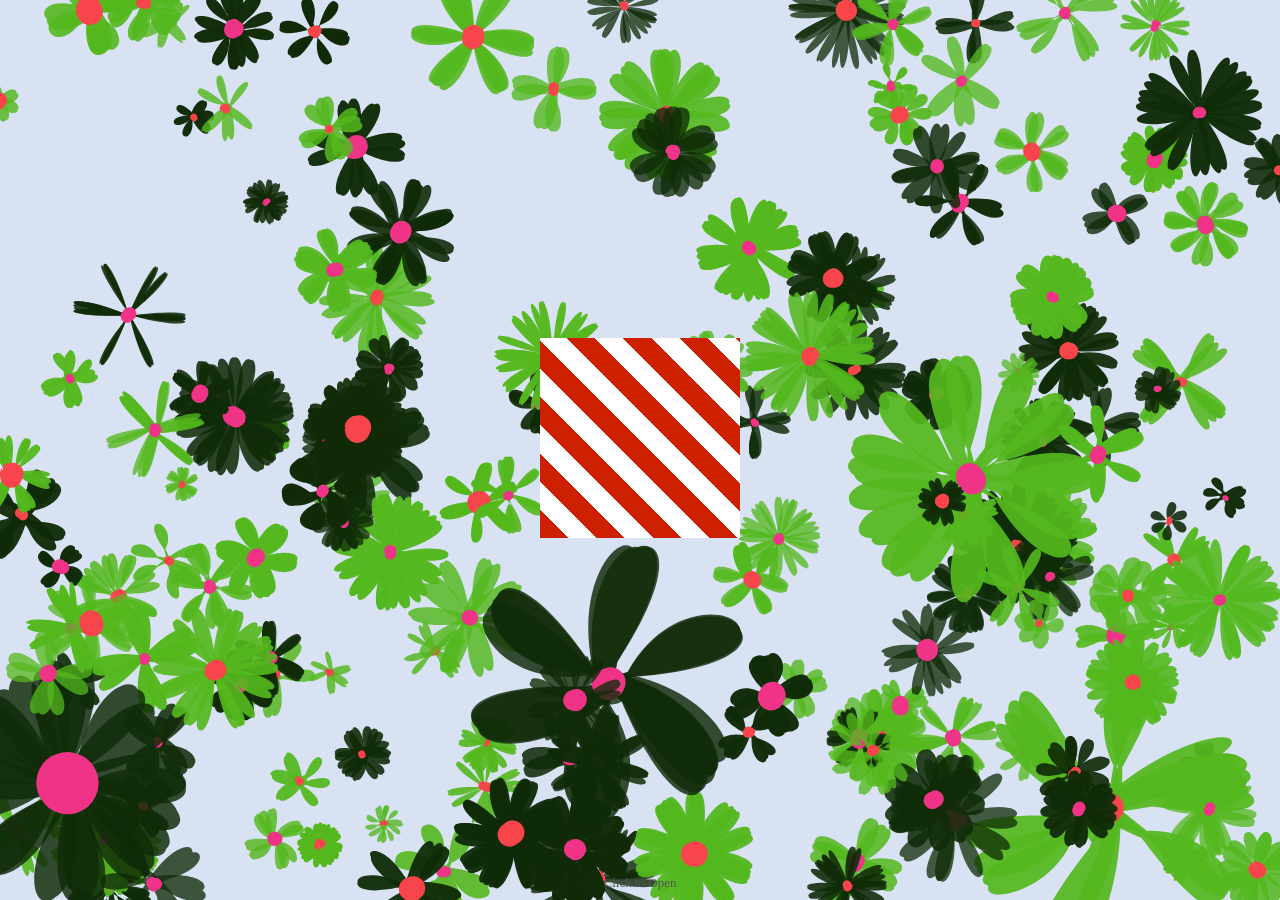
==== gift.html @ 68e53c65 "first commit" ====
<html lang="en">
  <head>
    <meta charset="UTF-8" />
    <meta http-equiv="X-UA-Compatible" content="IE=edge" />
    <meta name="viewport" content="width=device-width, initial-scale=1.0" />
    <title>Happy Birthday</title>
    <link rel="stylesheet" href="canvas.css" />
    <link rel="stylesheet" href="present.css" />
    <link rel="stylesheet" href="card.css" />
    <link rel="stylesheet" href="index.css" />
    <script src="jquery.js"></script>
  </head>
  <body>
    <div class="parent">
      <canvas id="canvas"></canvas>
      <section class="above-fold">
        <div class="wrap-present">
          <div class="present-box" id="present">
            <div class="present">
              <div class="img-wrap" id="present-image"></div>
            </div>
            <div class="side front"></div>
            <div class="side back"></div>
            <div class="side left"></div>
            <div class="side right"></div>
            <div class="side top">
              <span class="to">
                <span class="name" id="nametag"> </span>
              </span>
            </div>
            <div class="side bottom"></div>
          </div>
        </div>
        <p class="info-text">Click to Open</p>
      </section>

      <div id="card">
        <h4 class="title-card">💘little coder💘</h4>

        <img
          src="photo1.jpg"
          class="honey"
        />

        <h4 class="content-card">
          Happy Birthday Make A Wish. Dear brother, hope you receive everything
          you wish for this year. You deserve the best! Thanks for being such a
          great brother.💘
        </h4>
      </div>
    </div>
    <audio autoplay loop  id="playAudio">
      <source src="music.mp3">
    </audio>
  </body>
  <script src="config.js"></script>
  <script src="canvas.js"></script>
  <script src="present.js"></script>
  <script>
    
  </script>
</html>
---- canvas.css ----
canvas {
    height: 100vh;
    width: 100vw;
  }
---- present.css ----
html, body {
    margin: 0;
  }
  
  .above-fold {
    height: 100vh;
    width: 100vw;
    padding: 0;
    margin: 0;
    perspective: 800px;
    perspective-origin: 50% 200px;
    display: flex;
    flex-wrap: wrap;
    position: relative;
  }
  .above-fold .info-text {
    width: 100%;
    display: block;
    text-align: center;
    margin: 0;
    padding: 0;
    color: #555;
    font-family: "Avenir";
    font-weight: 100;
    font-size: 13px;
    height: 25px;
    align-self: flex-end;
  }
  
  .wrap-present {
    width: 100%;
    display: flex;
    align-self: flex-end;
  }
  
  .present-box {
    transform-style: preserve-3d;
    width: 200px;
    height: 200px;
    margin: auto;
    -webkit-animation: rotate 11s alternate linear infinite;
            animation: rotate 11s alternate linear infinite;
    cursor: pointer;
  }
  .present-box:hover {
    -webkit-animation: staticFront 700ms ease forwards;
            animation: staticFront 700ms ease forwards;
  }
  .present-box.open {
    /*&>.side.top{
        opacity: .2;
    }*/
    -webkit-animation: zoomIn 1s ease-in forwards;
            animation: zoomIn 1s ease-in forwards;
    transform: rotateX(-103deg) rotateY(-180deg);
    transition: transform 400ms;
  }
  .present-box.open .present {
    pointer-events: auto;
    visibility: visible;
  }
  .present-box.open .present .img-wrap {
    opacity: 1;
    transition: transform 600ms 800ms, opacity 800ms 200ms;
    transform: translateZ(0px);
  }
  .present-box.open > .side {
    opacity: 0.3;
    transition: opacity 500ms 600ms;
  }
  .present-box.open > .side.back {
    opacity: 0.7;
    transform: translateZ(-101px) rotateY(180deg);
  }
  .present-box.open > .side.front {
    transition: transform 800ms 0s, opacity 500ms 600ms, width 600ms 600ms;
    transform: translateZ(100px) rotateY(190deg) translateX(0px);
    transform-origin: 0% 0%;
    opacity: 0.3;
    width: 0;
  }
  
  .present-box .present {
    position: absolute;
    width: 200px;
    height: 200px;
    z-index: 50;
    transform: rotateY(-180deg) rotateX(180deg) translateZ(-100px);
    display: flex;
    perspective: 600px;
    pointer-events: none;
    visibility: hidden;
  }
  .present-box .present > .img-wrap {
    width: 200px;
    align-self: center;
    transition: transform 400ms;
    opacity: 0;
    transform: translateZ(-80px);
  }
  .present-box .present > .img-wrap a {
    transition: transform 300ms;
    position: relative;
    display: block;
    transform: scale(0.94);
  }
  .present-box .present > .img-wrap a:hover {
    transform: scale(1);
  }
  .present-box .present > .img-wrap img {
    max-width: 100%;
    height: auto;
  }
  
  .present-box > .side {
    width: 200px;
    height: 200px;
    position: absolute;
    display: block;
    background: repeating-linear-gradient(45deg, #cc2000, #cc2000 20px, #ffffff 20px, #ffffff 40px);
    top: 0;
    left: 0;
    transition: transform 400ms;
  }
  .present-box > .side.back {
    transform: translateZ(-100px) rotateY(180deg);
  }
  .present-box > .side.right {
    transform: rotateY(-270deg) translateX(100px);
    transform-origin: top right;
  }
  .present-box > .side.left {
    transform: rotateY(270deg) translateX(-100px);
    transform-origin: center left;
  }
  .present-box > .side.top {
    transform: rotateX(-90deg) translateY(-100px);
    transform-origin: top center;
    transform-style: preserve-3d;
    perspective: 100px;
    text-align: center;
  }
  .present-box > .side.top .to {
    display: inline-block;
    font-family: cursive;
    position: relative;
    padding: 10px 10px 30px 10px;
    border: 5px dotted #ff6666;
    border-width: 2px;
    background: #fff;
    margin: auto;
    transform: translateZ(-2px) translateY(50px);
  }
  .present-box > .side.top .to:after {
    content: attr(data-before);
    display: inline-block;
    transform: rotateY(180deg);
    color: #990000;
  }
  .present-box > .side.top .to .name {
    display: block;
    position: absolute;
    transform: translateY(20px) rotateY(180deg) translateX(10px);
    text-align: center;
    width: 100%;
    font-size: 1.1rem;
    color: green;
  }
  .present-box > .side.bottom {
    transform: rotateX(90deg) translateY(100px);
    transform-origin: bottom center;
  }
  .present-box > .side.front {
    transform: translateZ(100px);
  }
  
  @-webkit-keyframes rotate {
    100% {
      transform: rotateY(-360deg) rotateX(180deg);
    }
  }
  
  @keyframes rotate {
    100% {
      transform: rotateY(-360deg) rotateX(180deg);
    }
  }
  @-webkit-keyframes staticFront {
    100% {
      transform: rotateX(-100deg) rotateY(-180deg);
    }
  }
  @keyframes staticFront {
    100% {
      transform: rotateX(-100deg) rotateY(-180deg);
    }
  }
  @-webkit-keyframes zoomIn {
    50% {
      transform: rotateX(-143deg) rotateY(-180deg) translateZ(-15px);
    }
    100% {
      transform: rotateX(-167deg) rotateY(-180deg) translateZ(-15px) scale(1.2);
    }
  }
  @keyframes zoomIn {
    50% {
      transform: rotateX(-143deg) rotateY(-180deg) translateZ(-15px);
    }
    100% {
      transform: rotateX(-167deg) rotateY(-180deg) translateZ(-15px) scale(1.2);
    }
  }
---- card.css ----
#card {
        margin: 8%;
        position: absolute;
        height: auto;
        width: 350px;
        border-radius: 10px;
        background-color: white;
        background-image: url("https://media.istockphoto.com/id/507141040/vi/anh/m%E1%BB%9F-h%E1%BB%99p-qu%C3%A0-3d-th%E1%BB%B1c-t%E1%BA%BF.jpg?s=1024x1024&w=is&k=20&c=OMAJ_9c0t8bPKAK77STHyEA_59VHehigZqU5DI3HBAI=");
        background-size: 50vh, 70vh;
        box-shadow: 0px 0px 20px red;
        transform: rotate(5deg);
        top: 0px;
        opacity: 0;
        left: -200%;
    }

    .honey {
        margin: auto;
        padding: 5%;
        display: block;
        border-radius: 50%;
        box-shadow: 0 4px 8px 0 red;
        width: 100px;
        height: 100px;
        object-fit: cover;
    }

    h4 {
        text-align: center;
        -webkit-text-fill-color: rgba(0, 200, 200, 0.1);
        -webkit-background-clip: text;
        background-image: url("https://i.pinimg.com/originals/20/21/7f/20217f7fa2c9701b8128d8fb153a4db9.gif");
        font-family: 'Allura', cursive;
        padding: -2%;
        font-size: 19px;
        overflow: hidden;
    }

    .card-show{
        opacity: 1 !important;
        left: 0 !important;
        transition: all 2s;
    }
---- index.css ----
.parent{
    position: relative;
}

.above-fold{
    position: absolute;
    top: 50%;
    left: 50%;
    transform: translate(-50%, -50%);
}
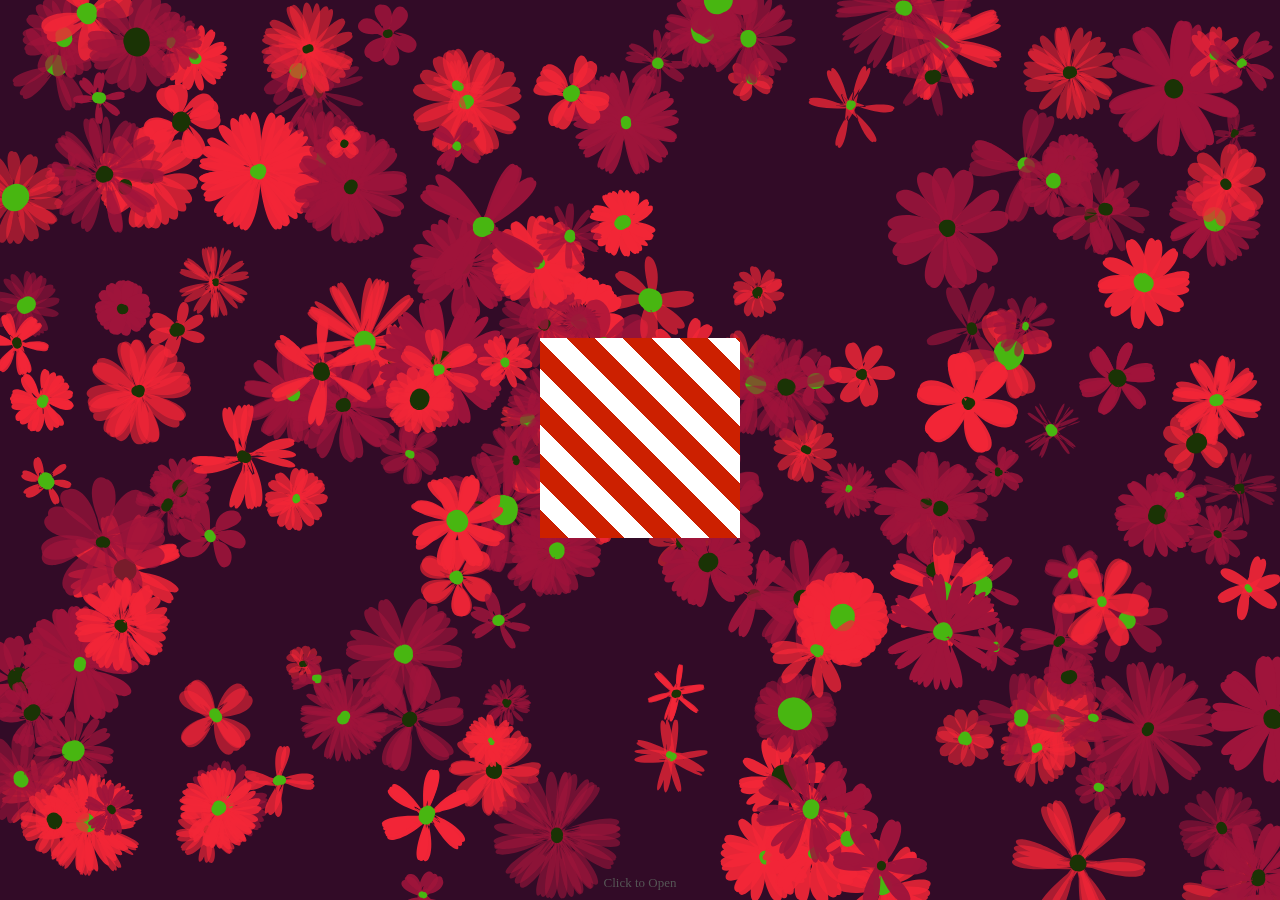
==== commit e6839100: "update" ====
--- a/gift.html
+++ b/gift.html
@@ -1,62 +1,62 @@
-<html lang="en">
-  <head>
-    <meta charset="UTF-8" />
-    <meta http-equiv="X-UA-Compatible" content="IE=edge" />
-    <meta name="viewport" content="width=device-width, initial-scale=1.0" />
-    <title>Happy Birthday</title>
-    <link rel="stylesheet" href="canvas.css" />
-    <link rel="stylesheet" href="present.css" />
-    <link rel="stylesheet" href="card.css" />
-    <link rel="stylesheet" href="index.css" />
-    <script src="jquery.js"></script>
-  </head>
-  <body>
-    <div class="parent">
-      <canvas id="canvas"></canvas>
-      <section class="above-fold">
-        <div class="wrap-present">
-          <div class="present-box" id="present">
-            <div class="present">
-              <div class="img-wrap" id="present-image"></div>
-            </div>
-            <div class="side front"></div>
-            <div class="side back"></div>
-            <div class="side left"></div>
-            <div class="side right"></div>
-            <div class="side top">
-              <span class="to">
-                <span class="name" id="nametag"> </span>
-              </span>
-            </div>
-            <div class="side bottom"></div>
-          </div>
-        </div>
-        <p class="info-text">Click to Open</p>
-      </section>
-
-      <div id="card">
-        <h4 class="title-card">💘little coder💘</h4>
-
-        <img
-          src="photo1.jpg"
-          class="honey"
-        />
-
-        <h4 class="content-card">
-          Happy Birthday Make A Wish. Dear brother, hope you receive everything
-          you wish for this year. You deserve the best! Thanks for being such a
-          great brother.💘
-        </h4>
-      </div>
-    </div>
-    <audio autoplay loop  id="playAudio">
-      <source src="music.mp3">
-    </audio>
-  </body>
-  <script src="config.js"></script>
-  <script src="canvas.js"></script>
-  <script src="present.js"></script>
-  <script>
-    
-  </script>
-</html>
+<html lang="en">
+  <head>
+    <meta charset="UTF-8" />
+    <meta http-equiv="X-UA-Compatible" content="IE=edge" />
+    <meta name="viewport" content="width=device-width, initial-scale=1.0" />
+    <title>Happy Birthday</title>
+    <link rel="stylesheet" href="canvas.css" />
+    <link rel="stylesheet" href="present.css" />
+    <link rel="stylesheet" href="card.css" />
+    <link rel="stylesheet" href="index.css" />
+    <script src="jquery.js"></script>
+  </head>
+  <body>
+    <div class="parent">
+      <canvas id="canvas"></canvas>
+      <section class="above-fold">
+        <div class="wrap-present">
+          <div class="present-box" id="present">
+            <div class="present">
+              <div class="img-wrap" id="present-image"></div>
+            </div>
+            <div class="side front"></div>
+            <div class="side back"></div>
+            <div class="side left"></div>
+            <div class="side right"></div>
+            <div class="side top">
+              <span class="to">
+                <span class="name" id="nametag"> </span>
+              </span>
+            </div>
+            <div class="side bottom"></div>
+          </div>
+        </div>
+        <p class="info-text">Click to Open</p>
+      </section>
+
+      <div id="card">
+        <h4 class="title-card">💘little coder💘</h4>
+
+        <img
+          src="photo1.jpg"
+          class="honey"
+        />
+
+        <h4 class="content-card">
+          Happy Birthday Make A Wish. Dear brother, hope you receive everything
+          you wish for this year. You deserve the best! Thanks for being such a
+          great brother.💘
+        </h4>
+      </div>
+    </div>
+    <audio autoplay loop  id="playAudio">
+      <source src="music.mp3">
+    </audio>
+  </body>
+  <script src="config.js"></script>
+  <script src="canvas.js"></script>
+  <script src="present.js"></script>
+  <script>
+    
+  </script>
+</html>
--- a/canvas.css
+++ b/canvas.css
@@ -1,6 +1,6 @@
-
-  canvas {
-    height: 100vh;
-    width: 100vw;
-  }
+
+  canvas {
+    height: 100vh;
+    width: 100vw;
+  }
   --- a/present.css
+++ b/present.css
@@ -1,213 +1,213 @@
-html, body {
-    margin: 0;
-  }
-  
-  .above-fold {
-    height: 100vh;
-    width: 100vw;
-    padding: 0;
-    margin: 0;
-    perspective: 800px;
-    perspective-origin: 50% 200px;
-    display: flex;
-    flex-wrap: wrap;
-    position: relative;
-  }
-  .above-fold .info-text {
-    width: 100%;
-    display: block;
-    text-align: center;
-    margin: 0;
-    padding: 0;
-    color: #555;
-    font-family: "Avenir";
-    font-weight: 100;
-    font-size: 13px;
-    height: 25px;
-    align-self: flex-end;
-  }
-  
-  .wrap-present {
-    width: 100%;
-    display: flex;
-    align-self: flex-end;
-  }
-  
-  .present-box {
-    transform-style: preserve-3d;
-    width: 200px;
-    height: 200px;
-    margin: auto;
-    -webkit-animation: rotate 11s alternate linear infinite;
-            animation: rotate 11s alternate linear infinite;
-    cursor: pointer;
-  }
-  .present-box:hover {
-    -webkit-animation: staticFront 700ms ease forwards;
-            animation: staticFront 700ms ease forwards;
-  }
-  .present-box.open {
-    /*&>.side.top{
-        opacity: .2;
-    }*/
-    -webkit-animation: zoomIn 1s ease-in forwards;
-            animation: zoomIn 1s ease-in forwards;
-    transform: rotateX(-103deg) rotateY(-180deg);
-    transition: transform 400ms;
-  }
-  .present-box.open .present {
-    pointer-events: auto;
-    visibility: visible;
-  }
-  .present-box.open .present .img-wrap {
-    opacity: 1;
-    transition: transform 600ms 800ms, opacity 800ms 200ms;
-    transform: translateZ(0px);
-  }
-  .present-box.open > .side {
-    opacity: 0.3;
-    transition: opacity 500ms 600ms;
-  }
-  .present-box.open > .side.back {
-    opacity: 0.7;
-    transform: translateZ(-101px) rotateY(180deg);
-  }
-  .present-box.open > .side.front {
-    transition: transform 800ms 0s, opacity 500ms 600ms, width 600ms 600ms;
-    transform: translateZ(100px) rotateY(190deg) translateX(0px);
-    transform-origin: 0% 0%;
-    opacity: 0.3;
-    width: 0;
-  }
-  
-  .present-box .present {
-    position: absolute;
-    width: 200px;
-    height: 200px;
-    z-index: 50;
-    transform: rotateY(-180deg) rotateX(180deg) translateZ(-100px);
-    display: flex;
-    perspective: 600px;
-    pointer-events: none;
-    visibility: hidden;
-  }
-  .present-box .present > .img-wrap {
-    width: 200px;
-    align-self: center;
-    transition: transform 400ms;
-    opacity: 0;
-    transform: translateZ(-80px);
-  }
-  .present-box .present > .img-wrap a {
-    transition: transform 300ms;
-    position: relative;
-    display: block;
-    transform: scale(0.94);
-  }
-  .present-box .present > .img-wrap a:hover {
-    transform: scale(1);
-  }
-  .present-box .present > .img-wrap img {
-    max-width: 100%;
-    height: auto;
-  }
-  
-  .present-box > .side {
-    width: 200px;
-    height: 200px;
-    position: absolute;
-    display: block;
-    background: repeating-linear-gradient(45deg, #cc2000, #cc2000 20px, #ffffff 20px, #ffffff 40px);
-    top: 0;
-    left: 0;
-    transition: transform 400ms;
-  }
-  .present-box > .side.back {
-    transform: translateZ(-100px) rotateY(180deg);
-  }
-  .present-box > .side.right {
-    transform: rotateY(-270deg) translateX(100px);
-    transform-origin: top right;
-  }
-  .present-box > .side.left {
-    transform: rotateY(270deg) translateX(-100px);
-    transform-origin: center left;
-  }
-  .present-box > .side.top {
-    transform: rotateX(-90deg) translateY(-100px);
-    transform-origin: top center;
-    transform-style: preserve-3d;
-    perspective: 100px;
-    text-align: center;
-  }
-  .present-box > .side.top .to {
-    display: inline-block;
-    font-family: cursive;
-    position: relative;
-    padding: 10px 10px 30px 10px;
-    border: 5px dotted #ff6666;
-    border-width: 2px;
-    background: #fff;
-    margin: auto;
-    transform: translateZ(-2px) translateY(50px);
-  }
-  .present-box > .side.top .to:after {
-    content: attr(data-before);
-    display: inline-block;
-    transform: rotateY(180deg);
-    color: #990000;
-  }
-  .present-box > .side.top .to .name {
-    display: block;
-    position: absolute;
-    transform: translateY(20px) rotateY(180deg) translateX(10px);
-    text-align: center;
-    width: 100%;
-    font-size: 1.1rem;
-    color: green;
-  }
-  .present-box > .side.bottom {
-    transform: rotateX(90deg) translateY(100px);
-    transform-origin: bottom center;
-  }
-  .present-box > .side.front {
-    transform: translateZ(100px);
-  }
-  
-  @-webkit-keyframes rotate {
-    100% {
-      transform: rotateY(-360deg) rotateX(180deg);
-    }
-  }
-  
-  @keyframes rotate {
-    100% {
-      transform: rotateY(-360deg) rotateX(180deg);
-    }
-  }
-  @-webkit-keyframes staticFront {
-    100% {
-      transform: rotateX(-100deg) rotateY(-180deg);
-    }
-  }
-  @keyframes staticFront {
-    100% {
-      transform: rotateX(-100deg) rotateY(-180deg);
-    }
-  }
-  @-webkit-keyframes zoomIn {
-    50% {
-      transform: rotateX(-143deg) rotateY(-180deg) translateZ(-15px);
-    }
-    100% {
-      transform: rotateX(-167deg) rotateY(-180deg) translateZ(-15px) scale(1.2);
-    }
-  }
-  @keyframes zoomIn {
-    50% {
-      transform: rotateX(-143deg) rotateY(-180deg) translateZ(-15px);
-    }
-    100% {
-      transform: rotateX(-167deg) rotateY(-180deg) translateZ(-15px) scale(1.2);
-    }
+html, body {
+    margin: 0;
+  }
+  
+  .above-fold {
+    height: 100vh;
+    width: 100vw;
+    padding: 0;
+    margin: 0;
+    perspective: 800px;
+    perspective-origin: 50% 200px;
+    display: flex;
+    flex-wrap: wrap;
+    position: relative;
+  }
+  .above-fold .info-text {
+    width: 100%;
+    display: block;
+    text-align: center;
+    margin: 0;
+    padding: 0;
+    color: #555;
+    font-family: "Avenir";
+    font-weight: 100;
+    font-size: 13px;
+    height: 25px;
+    align-self: flex-end;
+  }
+  
+  .wrap-present {
+    width: 100%;
+    display: flex;
+    align-self: flex-end;
+  }
+  
+  .present-box {
+    transform-style: preserve-3d;
+    width: 200px;
+    height: 200px;
+    margin: auto;
+    -webkit-animation: rotate 11s alternate linear infinite;
+            animation: rotate 11s alternate linear infinite;
+    cursor: pointer;
+  }
+  .present-box:hover {
+    -webkit-animation: staticFront 700ms ease forwards;
+            animation: staticFront 700ms ease forwards;
+  }
+  .present-box.open {
+    /*&>.side.top{
+        opacity: .2;
+    }*/
+    -webkit-animation: zoomIn 1s ease-in forwards;
+            animation: zoomIn 1s ease-in forwards;
+    transform: rotateX(-103deg) rotateY(-180deg);
+    transition: transform 400ms;
+  }
+  .present-box.open .present {
+    pointer-events: auto;
+    visibility: visible;
+  }
+  .present-box.open .present .img-wrap {
+    opacity: 1;
+    transition: transform 600ms 800ms, opacity 800ms 200ms;
+    transform: translateZ(0px);
+  }
+  .present-box.open > .side {
+    opacity: 0.3;
+    transition: opacity 500ms 600ms;
+  }
+  .present-box.open > .side.back {
+    opacity: 0.7;
+    transform: translateZ(-101px) rotateY(180deg);
+  }
+  .present-box.open > .side.front {
+    transition: transform 800ms 0s, opacity 500ms 600ms, width 600ms 600ms;
+    transform: translateZ(100px) rotateY(190deg) translateX(0px);
+    transform-origin: 0% 0%;
+    opacity: 0.3;
+    width: 0;
+  }
+  
+  .present-box .present {
+    position: absolute;
+    width: 200px;
+    height: 200px;
+    z-index: 50;
+    transform: rotateY(-180deg) rotateX(180deg) translateZ(-100px);
+    display: flex;
+    perspective: 600px;
+    pointer-events: none;
+    visibility: hidden;
+  }
+  .present-box .present > .img-wrap {
+    width: 200px;
+    align-self: center;
+    transition: transform 400ms;
+    opacity: 0;
+    transform: translateZ(-80px);
+  }
+  .present-box .present > .img-wrap a {
+    transition: transform 300ms;
+    position: relative;
+    display: block;
+    transform: scale(0.94);
+  }
+  .present-box .present > .img-wrap a:hover {
+    transform: scale(1);
+  }
+  .present-box .present > .img-wrap img {
+    max-width: 100%;
+    height: auto;
+  }
+  
+  .present-box > .side {
+    width: 200px;
+    height: 200px;
+    position: absolute;
+    display: block;
+    background: repeating-linear-gradient(45deg, #cc2000, #cc2000 20px, #ffffff 20px, #ffffff 40px);
+    top: 0;
+    left: 0;
+    transition: transform 400ms;
+  }
+  .present-box > .side.back {
+    transform: translateZ(-100px) rotateY(180deg);
+  }
+  .present-box > .side.right {
+    transform: rotateY(-270deg) translateX(100px);
+    transform-origin: top right;
+  }
+  .present-box > .side.left {
+    transform: rotateY(270deg) translateX(-100px);
+    transform-origin: center left;
+  }
+  .present-box > .side.top {
+    transform: rotateX(-90deg) translateY(-100px);
+    transform-origin: top center;
+    transform-style: preserve-3d;
+    perspective: 100px;
+    text-align: center;
+  }
+  .present-box > .side.top .to {
+    display: inline-block;
+    font-family: cursive;
+    position: relative;
+    padding: 10px 10px 30px 10px;
+    border: 5px dotted #ff6666;
+    border-width: 2px;
+    background: #fff;
+    margin: auto;
+    transform: translateZ(-2px) translateY(50px);
+  }
+  .present-box > .side.top .to:after {
+    content: attr(data-before);
+    display: inline-block;
+    transform: rotateY(180deg);
+    color: #990000;
+  }
+  .present-box > .side.top .to .name {
+    display: block;
+    position: absolute;
+    transform: translateY(20px) rotateY(180deg) translateX(10px);
+    text-align: center;
+    width: 100%;
+    font-size: 1.1rem;
+    color: green;
+  }
+  .present-box > .side.bottom {
+    transform: rotateX(90deg) translateY(100px);
+    transform-origin: bottom center;
+  }
+  .present-box > .side.front {
+    transform: translateZ(100px);
+  }
+  
+  @-webkit-keyframes rotate {
+    100% {
+      transform: rotateY(-360deg) rotateX(180deg);
+    }
+  }
+  
+  @keyframes rotate {
+    100% {
+      transform: rotateY(-360deg) rotateX(180deg);
+    }
+  }
+  @-webkit-keyframes staticFront {
+    100% {
+      transform: rotateX(-100deg) rotateY(-180deg);
+    }
+  }
+  @keyframes staticFront {
+    100% {
+      transform: rotateX(-100deg) rotateY(-180deg);
+    }
+  }
+  @-webkit-keyframes zoomIn {
+    50% {
+      transform: rotateX(-143deg) rotateY(-180deg) translateZ(-15px);
+    }
+    100% {
+      transform: rotateX(-167deg) rotateY(-180deg) translateZ(-15px) scale(1.2);
+    }
+  }
+  @keyframes zoomIn {
+    50% {
+      transform: rotateX(-143deg) rotateY(-180deg) translateZ(-15px);
+    }
+    100% {
+      transform: rotateX(-167deg) rotateY(-180deg) translateZ(-15px) scale(1.2);
+    }
   }--- a/card.css
+++ b/card.css
@@ -1,43 +1,43 @@
-    #card {
-        margin: 8%;
-        position: absolute;
-        height: auto;
-        width: 350px;
-        border-radius: 10px;
-        background-color: white;
-        background-image: url("https://media.istockphoto.com/id/507141040/vi/anh/m%E1%BB%9F-h%E1%BB%99p-qu%C3%A0-3d-th%E1%BB%B1c-t%E1%BA%BF.jpg?s=1024x1024&w=is&k=20&c=OMAJ_9c0t8bPKAK77STHyEA_59VHehigZqU5DI3HBAI=");
-        background-size: 50vh, 70vh;
-        box-shadow: 0px 0px 20px red;
-        transform: rotate(5deg);
-        top: 0px;
-        opacity: 0;
-        left: -200%;
-    }
-
-    .honey {
-        margin: auto;
-        padding: 5%;
-        display: block;
-        border-radius: 50%;
-        box-shadow: 0 4px 8px 0 red;
-        width: 100px;
-        height: 100px;
-        object-fit: cover;
-    }
-
-    h4 {
-        text-align: center;
-        -webkit-text-fill-color: rgba(0, 200, 200, 0.1);
-        -webkit-background-clip: text;
-        background-image: url("https://i.pinimg.com/originals/20/21/7f/20217f7fa2c9701b8128d8fb153a4db9.gif");
-        font-family: 'Allura', cursive;
-        padding: -2%;
-        font-size: 19px;
-        overflow: hidden;
-    }
-
-    .card-show{
-        opacity: 1 !important;
-        left: 0 !important;
-        transition: all 2s;
+    #card {
+        margin: 8%;
+        position: absolute;
+        height: auto;
+        width: 350px;
+        border-radius: 10px;
+        background-color: white;
+        background-image: url("https://media.istockphoto.com/id/507141040/vi/anh/m%E1%BB%9F-h%E1%BB%99p-qu%C3%A0-3d-th%E1%BB%B1c-t%E1%BA%BF.jpg?s=1024x1024&w=is&k=20&c=OMAJ_9c0t8bPKAK77STHyEA_59VHehigZqU5DI3HBAI=");
+        background-size: 50vh, 70vh;
+        box-shadow: 0px 0px 20px red;
+        transform: rotate(5deg);
+        top: 0px;
+        opacity: 0;
+        left: -200%;
+    }
+
+    .honey {
+        margin: auto;
+        padding: 5%;
+        display: block;
+        border-radius: 50%;
+        box-shadow: 0 4px 8px 0 red;
+        width: 100px;
+        height: 100px;
+        object-fit: cover;
+    }
+
+    h4 {
+        text-align: center;
+        -webkit-text-fill-color: rgba(0, 200, 200, 0.1);
+        -webkit-background-clip: text;
+        background-image: url("https://i.pinimg.com/originals/20/21/7f/20217f7fa2c9701b8128d8fb153a4db9.gif");
+        font-family: 'Allura', cursive;
+        padding: -2%;
+        font-size: 19px;
+        overflow: hidden;
+    }
+
+    .card-show{
+        opacity: 1 !important;
+        left: 0 !important;
+        transition: all 2s;
     }--- a/index.css
+++ b/index.css
@@ -1,10 +1,10 @@
-.parent{
-    position: relative;
-}
-
-.above-fold{
-    position: absolute;
-    top: 50%;
-    left: 50%;
-    transform: translate(-50%, -50%);
+.parent{
+    position: relative;
+}
+
+.above-fold{
+    position: absolute;
+    top: 50%;
+    left: 50%;
+    transform: translate(-50%, -50%);
 }